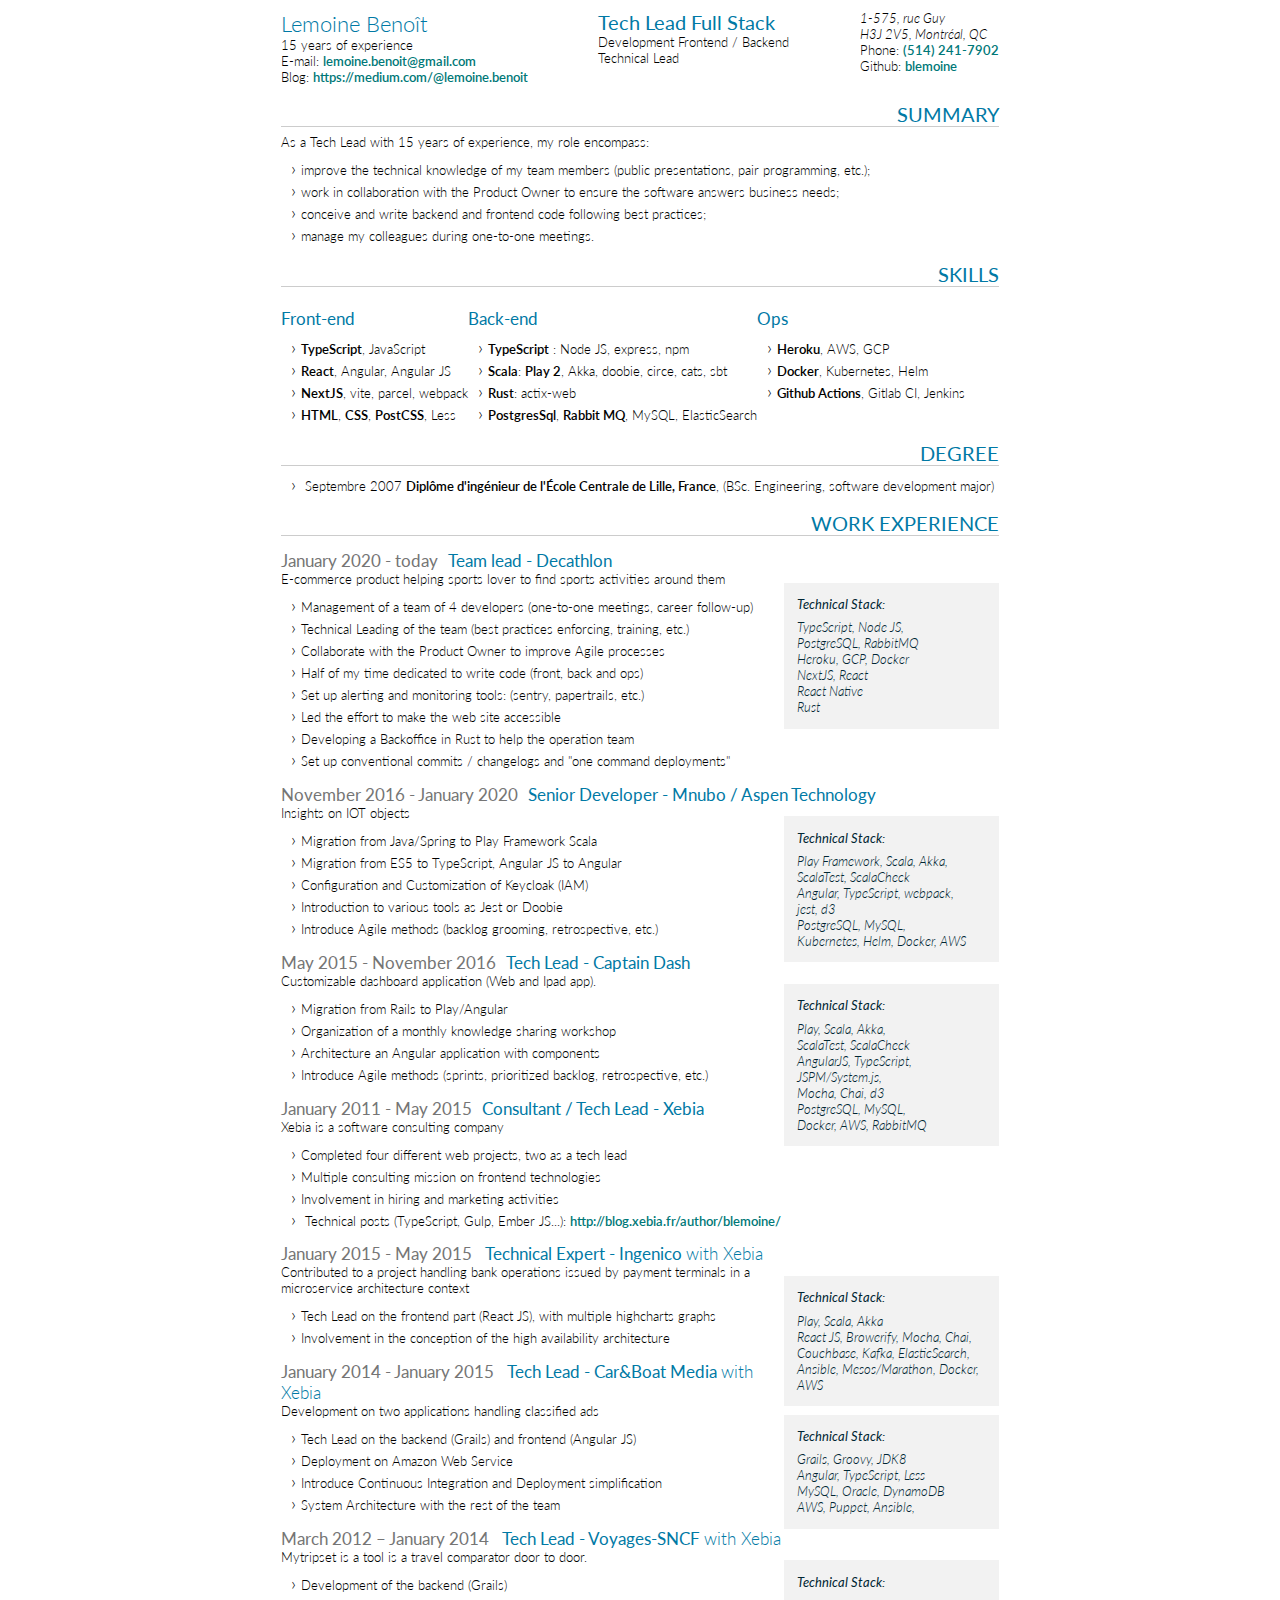
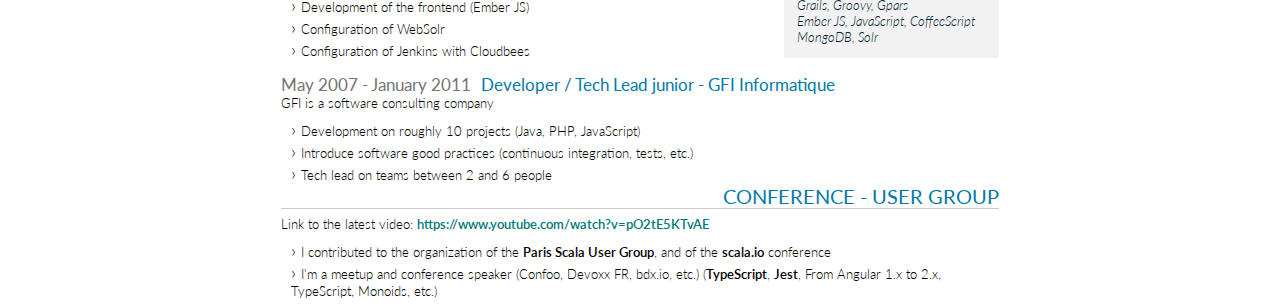
==== en.html @ 6f8c4cd5 "en CV" ====
<!DOCTYPE html>
<html lang="fr">
  <head>
    <title>Benoit Lemoine's CV</title>
    <meta charset="UTF-8" />
    <meta name="viewport" content="width=device-width, initial-scale=1" />
    <meta name="description" content="Benoit Lemoine's CV" />
    <link href="https://fonts.googleapis.com/css?family=Lato:300,400,600" rel="stylesheet" type="text/css" />
    <link rel="stylesheet" href="cv.css" />
  </head>
  <body>
    <header>
      <section class="civilite">
        <h1>Lemoine Benoît</h1>
        <div class="civilite-details">
          15 years of experience
          <div class="email">E-mail: <a href="mailto:lemoine.benoit@gmail.com">lemoine.benoit@gmail.com</a></div>
          <div class="blog">
            Blog:
            <a href="https://medium.com/@lemoine.benoit" title="mon blog">https://medium.com/@lemoine.benoit</a>
          </div>
        </div>
      </section>
      <section class="qualification">
        <h2>Tech Lead Full Stack</h2>

        <div class="qualification-details">
          Development Frontend / Backend <br />
          Technical Lead
        </div>
      </section>
      <section class="informations">
        <address>
          1-575, rue Guy<br />
          H3J 2V5, Montréal, QC
        </address>
        <div class="telephone">
          Phone: <a href="tel:+15142417902" title="mon numéro de téléphone">(514) 241-7902</a>
        </div>
        <div>
          Github: <a href="https://github.com/blemoine">blemoine</a>
        </div>
      </section>
    </header>
    <main>
      <section class="summary">
        <h2>Summary</h2>
        <p>As a Tech Lead with 15 years of experience, my role encompass:</p>
        <ul>
          <li>improve the technical knowledge of my team members (public presentations, pair programming, etc.);</li>
          <li>work in collaboration with the Product Owner to ensure the software answers business needs;</li>
          <li>conceive and write backend and frontend code following best practices;</li>
          <li>manage my colleagues during one-to-one meetings.</li>
        </ul>
      </section>
      <section class="competences">
        <h2>Skills</h2>
        <section class="stack">
          <section class="frontend">
            <h3>Front-end</h3>
            <ul>
              <li><em>TypeScript</em>, JavaScript</li>
              <li><em>React</em>, Angular, Angular JS</li>
              <li><em>NextJS</em>, vite, parcel, webpack</li>
              <li><em>HTML</em>, <em>CSS</em>, <em>PostCSS</em>, Less</li>
            </ul>
          </section>

          <section class="backend">
            <h3>Back-end</h3>
            <ul>
              <li><em>TypeScript</em>&nbsp: Node JS, express, npm</li>
              <li><em>Scala</em>: <em>Play 2</em>, Akka, doobie, circe, cats, sbt</li>
              <li><em>Rust</em>: actix-web</li>
              <li><em>PostgresSql</em>, <em>Rabbit MQ</em>, MySQL, ElasticSearch</li>
            </ul>
          </section>

          <section class="deploy">
            <h3>Ops</h3>
            <ul>
              <li><em>Heroku</em>, AWS, GCP</li>
              <li><em>Docker</em>, Kubernetes, Helm</li>
              <li><em>Github Actions</em>, Gitlab CI, Jenkins</li>
            </ul>
          </section>
        </section>
      </section>
      <section class="diplomes">
        <h2>Degree</h2>
        <ul>
          <li>
            <time datetime="2007-09">Septembre 2007</time>
            <em>Diplôme d'ingénieur de l'&Eacute;cole Centrale de Lille, France</em>, (BSc. Engineering, software
            development major)
          </li>
        </ul>
      </section>
      <section class="experiences">
        <h2>Work experience</h2>
        <section class="employeur">
          <h3><span class="duration">January 2020 - today</span>Team lead - Decathlon</h3>
          <div class="environnement-technique">
            <strong>Technical Stack: </strong>
            TypeScript, Node JS,<br />
            PostgreSQL, RabbitMQ<br />
            Heroku, GCP, Docker<br />
            NextJS, React<br />
            React Native<br />
            Rust
          </div>

          <p>E-commerce product helping sports lover to find sports activities around them</p>
          <ul>
            <li>Management of a team of 4 developers (one-to-one meetings, career follow-up)</li>
            <li>Technical Leading of the team (best practices enforcing, training, etc.)</li>
            <li>Collaborate with the Product Owner to improve Agile processes</li>
            <li>Half of my time dedicated to write code (front, back and ops)</li>

            <li>Set up alerting and monitoring tools: (sentry, papertrails, etc.)</li>
            <li>Led the effort to make the web site accessible</li>
            <li>Developing a Backoffice in Rust to help the operation team</li>
            <li>Set up conventional commits / changelogs and "one command deployments"</li>
          </ul>
        </section>
        <section class="employeur" style="page-break-after: always">
          <h3><span class="duration">November 2016 - January 2020</span>Senior Developer - Mnubo / Aspen Technology</h3>
          <div class="environnement-technique">
            <strong>Technical Stack: </strong>
            Play Framework, Scala, Akka,<br />
            ScalaTest, ScalaCheck<br />
            Angular, TypeScript, webpack,<br />
            jest, d3<br />
            PostgreSQL, MySQL, <br />
            Kubernetes, Helm, Docker, AWS
          </div>

          <p>Insights on IOT objects</p>
          <ul>
            <li>Migration from Java/Spring to Play Framework Scala</li>
            <li>Migration from ES5 to TypeScript, Angular JS to Angular</li>
            <li>Configuration and Customization of Keycloak (IAM)</li>
            <li>Introduction to various tools as Jest or Doobie</li>
            <li>Introduce Agile methods (backlog grooming, retrospective, etc.)</li>
          </ul>
        </section>
        <section class="employeur">
          <h3><span class="duration">May 2015 - November 2016</span>Tech Lead - Captain Dash</h3>
          <div class="environnement-technique">
            <strong>Technical Stack: </strong>
            Play, Scala, Akka,<br />
            ScalaTest, ScalaCheck<br />
            AngularJS, TypeScript, JSPM/System.js,<br />
            Mocha, Chai, d3<br />
            PostgreSQL, MySQL, <br />
            Docker, AWS, RabbitMQ
          </div>

          <p>Customizable dashboard application (Web and Ipad app).</p>
          <ul>
            <li>Migration from Rails to Play/Angular</li>
            <li>Organization of a monthly knowledge sharing workshop</li>
            <li>Architecture an Angular application with components</li>
            <li>Introduce Agile methods (sprints, prioritized backlog, retrospective, etc.)</li>
          </ul>
        </section>
        <section class="employeur">
          <h3><span class="duration">January 2011 - May 2015</span>Consultant / Tech Lead - Xebia</h3>
          <p>Xebia is a software consulting company</p>

          <ul>
            <li>Completed four different web projects, two as a tech lead</li>
            <li>Multiple consulting mission on frontend technologies</li>
            <li>Involvement in hiring and marketing activities</li>
            <li>
              Technical posts (TypeScript, Gulp, Ember JS...):
              <a href="http://blog.xebia.fr/author/blemoine/">http://blog.xebia.fr/author/blemoine/</a>
            </li>
          </ul>

          <section class="mission">
            <h3>
              <span class="duration">January 2015 - May 2015</span> Technical Expert - Ingenico <em>with Xebia</em>
            </h3>
            <div class="environnement-technique">
              <strong>Technical Stack: </strong>
              Play, Scala, Akka<br />
              React JS, Browerify, Mocha, Chai, <br />
              Couchbase, Kafka, ElasticSearch,<br />
              Ansible, Mesos/Marathon, Docker, AWS
            </div>
            <p>
              Contributed to a project handling bank operations issued by payment terminals in a microservice
              architecture context
            </p>
            <ul>
              <li>Tech Lead on the frontend part (React JS), with multiple highcharts graphs</li>
              <li>Involvement in the conception of the high availability architecture</li>
            </ul>
          </section>
          <section class="mission">
            <h3>
              <span class="duration">January 2014 - January 2015</span> Tech Lead - Car&amp;Boat Media
              <em>with Xebia</em>
            </h3>
            <div class="environnement-technique">
              <strong>Technical Stack: </strong>
              Grails, Groovy, JDK8<br />
              Angular, TypeScript, Less<br />
              MySQL, Oracle, DynamoDB<br />
              AWS, Puppet, Ansible,
            </div>
            <p>Development on two applications handling classified ads</p>
            <ul>
              <li>Tech Lead on the backend (Grails) and frontend (Angular JS)</li>
              <li>Deployment on Amazon Web Service</li>
              <li>Introduce Continuous Integration and Deployment simplification</li>
              <li>System Architecture with the rest of the team</li>
            </ul>
          </section>

          <section class="mission">
            <h3>
              <span class="duration">March 2012 – January 2014</span> Tech Lead - Voyages-SNCF <em>with Xebia</em>
            </h3>
            <div class="environnement-technique">
              <strong>Technical Stack: </strong>
              Grails, Groovy, Gpars<br />
              Ember JS, JavaScript, CoffeeScript<br />
              MongoDB, Solr
            </div>

            <p>Mytripset is a tool is a travel comparator door to door.</p>
            <ul>
              <li>Development of the backend (Grails)</li>
              <li>Development of the frontend (Ember JS)</li>
              <li>Configuration of WebSolr</li>
              <li>Configuration of Jenkins with Cloudbees</li>
            </ul>
          </section>
        </section>
        <section class="employeur">
          <h3><span class="duration">May 2007 - January 2011</span>Developer / Tech Lead junior - GFI Informatique</h3>
          <p>GFI is a software consulting company</p>
          <ul>
            <li>Development on roughly 10 projects (Java, PHP, JavaScript)</li>
            <li>Introduce software good practices (continuous integration, tests, etc.)</li>
            <li>Tech lead on teams between 2 and 6 people</li>
          </ul>
        </section>
      </section>
      <section class="conference">
        <h2>Conference - User Group</h2>
        <p>
          Link to the latest video:
          <a href="https://www.youtube.com/watch?v=pO2tE5KTvAE"> https://www.youtube.com/watch?v=pO2tE5KTvAE </a>
        </p>
        <ul>
          <li>I contributed to the organization of the <em>Paris Scala User Group</em>, and of the <em>scala.io</em> conference</li>
          <li>I'm a meetup and conference speaker (Confoo, Devoxx FR, bdx.io, etc.) (<em>TypeScript</em>, <em>Jest</em>, From Angular 1.x to 2.x, TypeScript, Monoids, etc.)</li>

        </ul>
      </section>
    </main>
  </body>
</html>
---- cv.css ----
:root {
  --primaryColor: #0079a5;
}
html {
  font-family: 'Lato', sans-serif;
  font-weight: 300;
  -webkit-print-color-adjust: exact;
}

a {
  color: #007878;
  text-decoration: none;
  font-weight: 600;
}

p {
  margin: 0;
}

h1,
h2,
h3 {
  padding: 0;
  margin: 0;
  font-weight: inherit;
}

ul {
  margin-top: 7px;
  margin-bottom: 0;
  padding-left: 10px;
}
ul li {
  list-style-type: none;
}
ul li:before {
  content: '›';
  font-size: 18px;
  padding-right: 5px;
}

body {
  font-size: 0.83rem;
  margin-top: 10px;
  max-width: 19cm;
  margin-right: auto;
  margin-left: auto;
}

header {
  display: flex;
  justify-content: space-between;
}

.civilite h1 {
  color: var(--primaryColor);
  font-size: 1.4rem;
}
.qualification h2 {
  color: var(--primaryColor);
  font-weight: 400;
}

main section h2 {
  color: var(--primaryColor);
  text-align: right;
  border-bottom: 1px solid #cccccc;
  margin-bottom: 7px;
  text-transform: uppercase;
  margin-top: 0.85em;
  font-size: 1.5em;
  font-weight: normal;
}

.stack,
.others {
  display: flex;
  flex-wrap: wrap;
}

em {
  font-style: normal;
  font-weight: 600;
}
.duration {
  color: #757575;
  margin-right: 10px;
  font-weight: 400;
}
h3 {
  color: var(--primaryColor);
  font-weight: 400;
  font-size: 1.3em;
  margin-top: 0.8em;
}
h3 em {
  font-weight: 300;
}
.environnement-technique {
  top: 0.3cm;
  position: relative;
  color: #002633;
  font-style: italic;
  float: right;
  width: 5cm;
  margin: 0 0 0 0.4cm;
  padding: 0.35cm;
  background: #f2f2f2;
}
.environnement-technique strong {
  display: block;
  font-weight: 400;
  padding: 0 0 0.2cm 0;
}

.conference h2 {
  margin-top: 0;
}
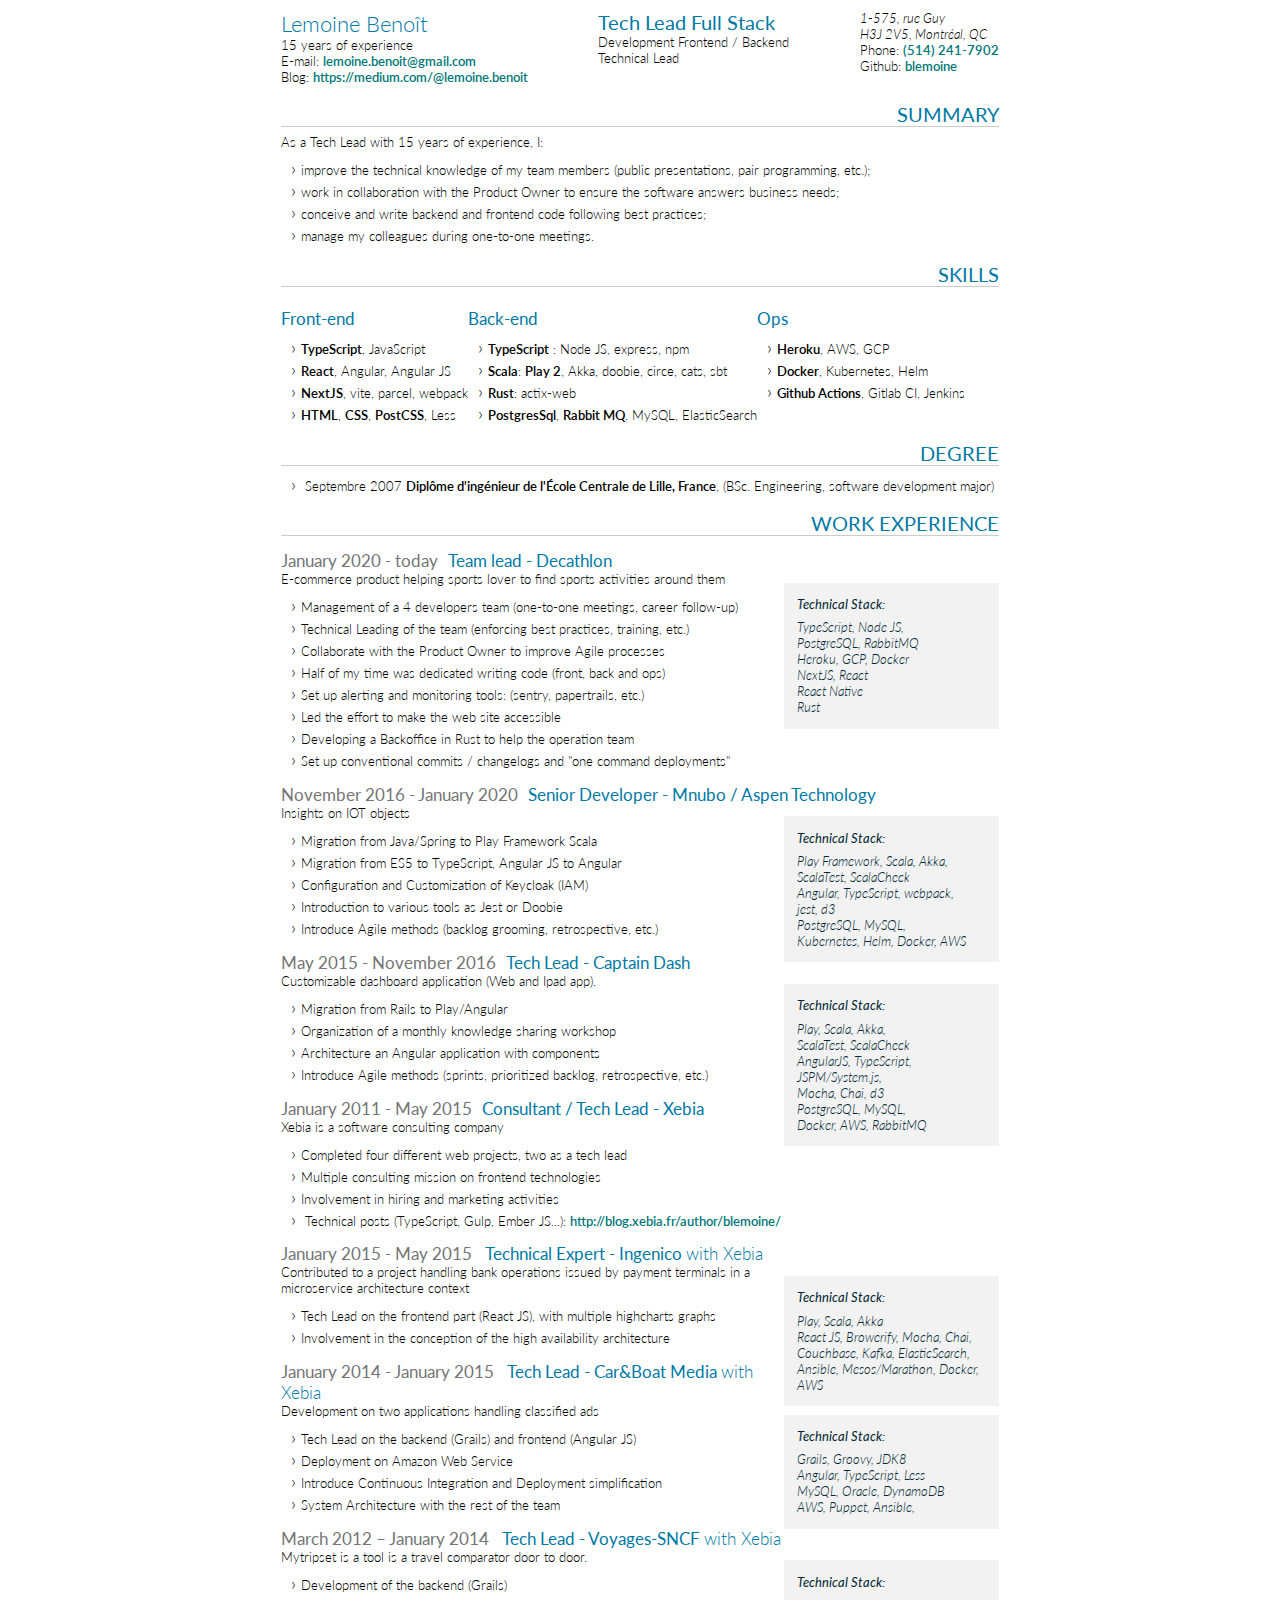
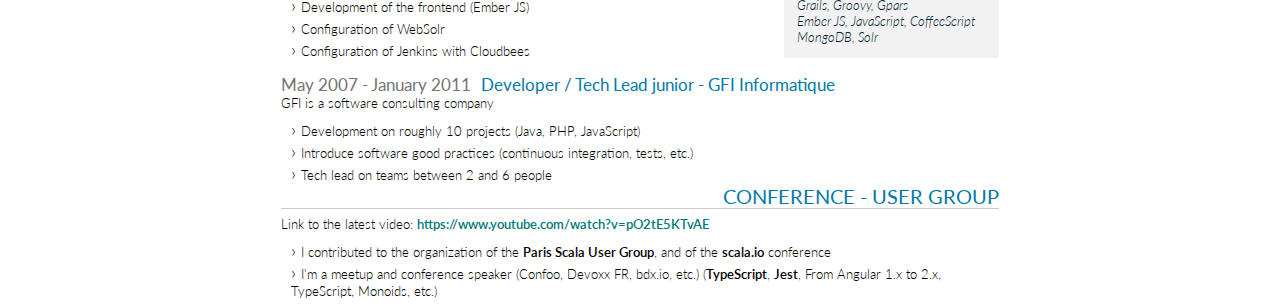
==== commit 83d899ad: "fix en" ====
--- a/en.html
+++ b/en.html
@@ -45,7 +45,7 @@
     <main>
       <section class="summary">
         <h2>Summary</h2>
-        <p>As a Tech Lead with 15 years of experience, my role encompass:</p>
+        <p>As a Tech Lead with 15 years of experience, I:</p>
         <ul>
           <li>improve the technical knowledge of my team members (public presentations, pair programming, etc.);</li>
           <li>work in collaboration with the Product Owner to ensure the software answers business needs;</li>
@@ -112,10 +112,10 @@
 
           <p>E-commerce product helping sports lover to find sports activities around them</p>
           <ul>
-            <li>Management of a team of 4 developers (one-to-one meetings, career follow-up)</li>
-            <li>Technical Leading of the team (best practices enforcing, training, etc.)</li>
+            <li>Management of a 4 developers team (one-to-one meetings, career follow-up)</li>
+            <li>Technical Leading of the team (enforcing best practices, training, etc.)</li>
             <li>Collaborate with the Product Owner to improve Agile processes</li>
-            <li>Half of my time dedicated to write code (front, back and ops)</li>
+            <li>Half of my time was dedicated writing code (front, back and ops)</li>
 
             <li>Set up alerting and monitoring tools: (sentry, papertrails, etc.)</li>
             <li>Led the effort to make the web site accessible</li>
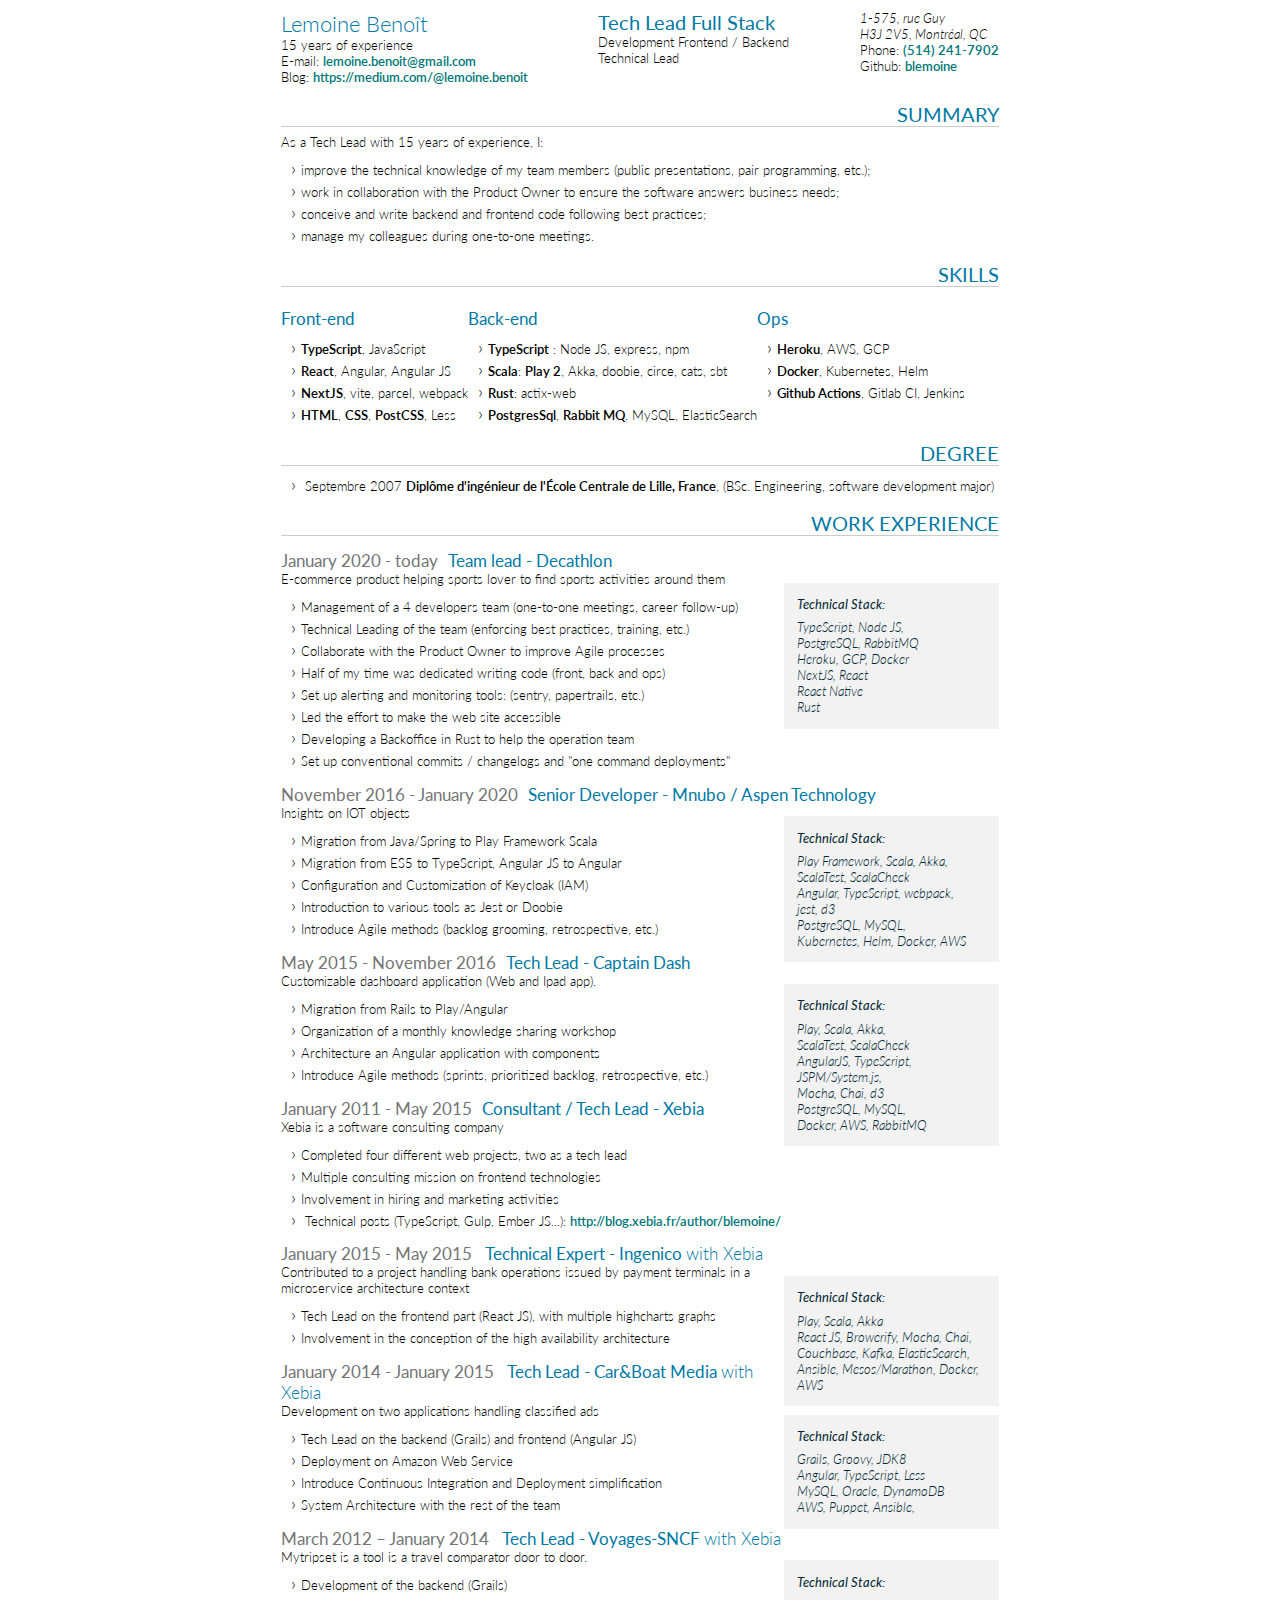
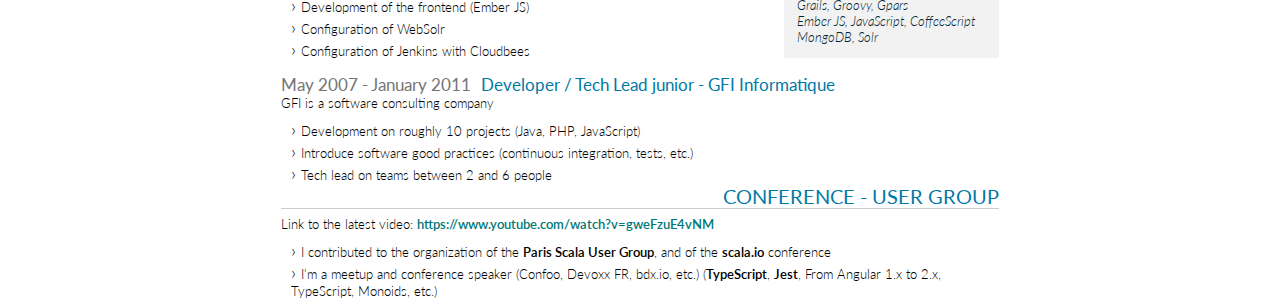
==== commit 54df84c3: "Update en.html" ====
--- a/en.html
+++ b/en.html
@@ -253,7 +253,7 @@
         <h2>Conference - User Group</h2>
         <p>
           Link to the latest video:
-          <a href="https://www.youtube.com/watch?v=pO2tE5KTvAE"> https://www.youtube.com/watch?v=pO2tE5KTvAE </a>
+          <a href="https://www.youtube.com/watch?v=gweFzuE4vNM"> https://www.youtube.com/watch?v=gweFzuE4vNM </a>
         </p>
         <ul>
           <li>I contributed to the organization of the <em>Paris Scala User Group</em>, and of the <em>scala.io</em> conference</li>
